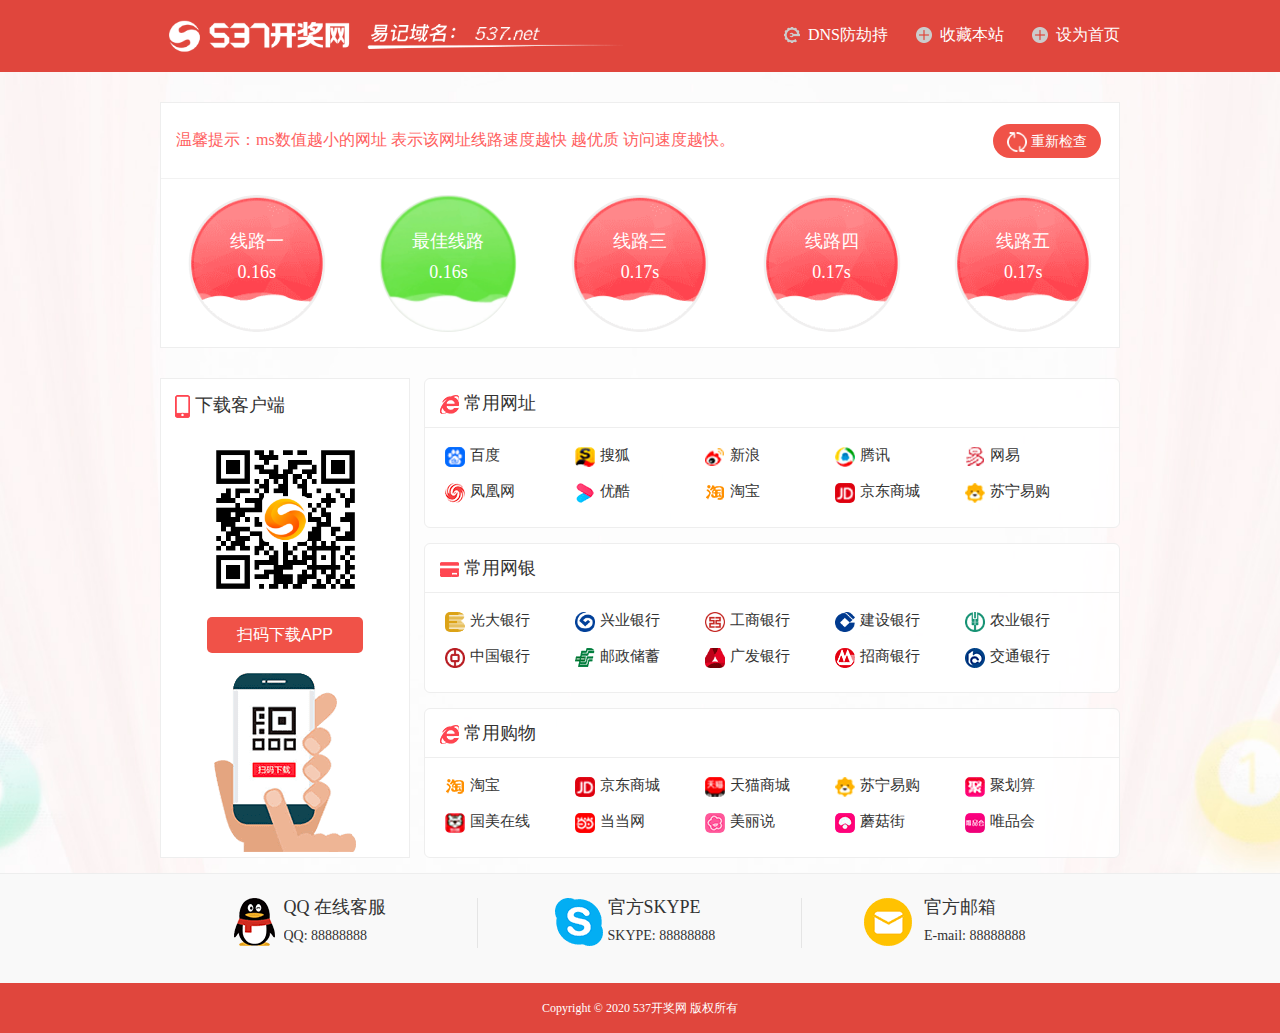
==== mobile.html @ 14968dc1 "change.path" ====
<!DOCTYPE html>
<html lang="en">

<head>
  <meta http-equiv="Content-Type" content="text/html; charset=UTF-8">

  <meta name="viewport" content="width=device-width,initial-scale=1,maximum-scale=1,minimum-scale=1,user-scalable=no">
  <meta http-equiv="X-UA-Compatible" content="ie=edge">
  <link rel="icon" href="./index_files/favicon.ico?v=20190722135623" type="image/x-icon">
  <link rel="shortcut icon" href="./index_files/favicon.ico?v=20190722135623" type="image/x-icon">
  <script src="./index_files/main.js"></script>
  <link rel="stylesheet" href="./index_files/basic.css">
  <link rel="stylesheet" href="./index_files/mobile.css">
  <script async src="https://www.googletagmanager.com/gtag/js?id=UA-175668448-1"></script>
<script>
  window.dataLayer = window.dataLayer || [];
  function gtag(){dataLayer.push(arguments);}
  gtag('js', new Date());

  gtag('config', 'UA-175668448-1');
</script>
</head>

<body screen_capture_injected="true">
  <title>537导航网</title>

  <div class="app">
    <div class="m-header">
      <div class="m-logo" onclick="location.href=&#39;./mobile.html&#39;">
        <img src="./index_files/logo.png" alt="">
      </div>

    </div>
    <div class="body">
      <div class="bitem-box">
        <div class="m-bitem-title">
          <img src="./index_files/line.png" alt="">
          线路入口</div>
        <ul>
          <li class="m-li-item">
            <a href="https://m.5372022.com/" target="_blank">
              <div class="li-icon-text">
                <span>线路一</span></div>
              <div class="li-bottom">
                <span class="speed">0.52秒</span>
                <img src="./index_files/red_right.png" alt="">
              </div>
            </a>
          </li>
          <li class="m-li-item">
            <a href="https://m.5372022.com/" target="_blank">
              <div class="li-icon-text">
                <span>线路二</span></div>
              <div class="li-bottom">
                <span class="speed">0.52秒</span>
                <img src="./index_files/red_right.png" alt="">
              </div>
            </a>
          </li>
          <li>
            <a href="https://m.5372023.com/" target="_blank">
              <div class="li-icon-text">
                <span>线路三</span></div>
              <div class="li-bottom">
                <span class="speed">0.18秒</span>
                <img src="./index_files/red_right.png" alt="">
              </div>
            </a>
          </li>
          <li class="m-li-item">
            <a href="https://m.5372023.com/" target="_blank">
              <div class="li-icon-text">
                <span>线路四</span></div>
              <div class="li-bottom">
                <span class="speed">0.68秒</span>
                <img src="./index_files/red_right.png" alt="">
              </div>
            </a>
          </li>
          <li class="m-li-item">
            <a href="https://m.5372025.com/" target="_blank">
              <div class="li-icon-text">
                <span>线路五</span></div>
              <div class="li-bottom">
                <span class="speed">0.52秒</span>
                <img src="./index_files/red_right.png" alt="">
              </div>
            </a>
          </li>
        </ul>
        <div class="m-bitem-btns">
          <button class="m-reload" onclick="window.location.reload()">
            <img src="./index_files/reload.png" alt="">
            <span>重新检测</span>
          </button>
        </div>
        <div class="bitem-right" onclick="window.location.reload()">
          <div class="icon-text"><img src="./index_files/reload(1).png" alt=""> <span>重新检查</span></div>
        </div>
        <div class="tip-text">
          网址前面加https:// 速度更快 防屏蔽
        </div>
      </div>
      <div class="tab-container">
        <div class="tab-nav active">
          <span class="tab-nav-title" key="1">常用网址</span>
          <div class="tab-content">
            <h3>
              <img src="./index_files/website.png" alt="">
              <span>常用网址</span>
            </h3>
            <div class="tab-item-content">
              <a href="https://www.baidu.com/" class="item" target="“_blank”"><img src="./index_files/baidu@3x.png"
                  alt="百度">
                <span>百度</span> </a><a href="https://www.sohu.com/" class="item" target="“_blank”"><img
                  src="./index_files/shouhu@3x.png" alt="搜狐">
                <span>搜狐</span> </a><a href="https://www.sina.com.cn/" class="item" target="“_blank”"><img
                  src="./index_files/xinlang@3x.png" alt="新浪">
                <span>新浪</span> </a>
              <a href="https://www.qq.com/" class="item" target="“_blank”"><img src="./index_files/tengxun@3x.png"
                  alt="腾讯">
                <span>腾讯</span> </a>
              <a href="https://www.163.com/" class="item" target="“_blank”"><img src="./index_files/wangyi@3x.png"
                  alt="网易">
                <span>网易</span> </a>
              <a href="https://www.ifeng.com/" class="item" target="“_blank”"><img src="./index_files/ifeng-com.png"
                  alt="凤凰网">
                <span>凤凰网</span> </a>
              <a href="https://www.youku.com/" class="item" target="“_blank”"><img src="./index_files/youku@3x.png"
                  alt="优酷视频">
                <span>优酷</span> </a>
              <a href="https://www.taobao.com/" class="item" target="“_blank”"><img src="./index_files/taobao@3x.png"
                  alt="淘宝">
                <span>淘宝</span> </a>
              <a href="http://www.jd.com/" class="item" target="“_blank”"><img src="./index_files/jingdong@3x.png"
                  alt="京东商城">
                <span>京东商城</span> </a>
              <a href="http://www.suning.com/" class="item" target="“_blank”"><img src="./index_files/suning@3x.png"
                  alt="苏宁易购">
                <span>苏宁易购</span> </a>
            </div>
          </div>
        </div>
        <div class="tab-nav">
          <span class="tab-nav-title" key="2">常用网银</span>
          <div class="tab-content">
            <h3>
              <img src="./index_files/bank.png" alt="">
              <span>常用网银</span>
            </h3>
            <div class="tab-item-content">
              <a href="http://http//www.cebbank.com/" class="item" target="“_blank”"><img
                  src="./index_files/CEBB@3x.png" alt="光大银行">
                <span>光大银行</span> </a><a href="http://www.cib.com.cn/" class="item" target="“_blank”"><img
                  src="./index_files/CIB@3x.png" alt="兴业银行">
                <span>兴业银行</span> </a>
              <a href="http://www.icbc.com.cn/" class="item" target="“_blank”"><img src="./index_files/ICBC@3x.png"
                  alt="工商银行">
                <span>工商银行</span> </a>
              <a href="http://www.ccb.com/" class="item" target="“_blank”"><img src="./index_files/CCB@3x.png"
                  alt="建设银行">
                <span>建设银行</span> </a>
              <a href="http://www.abchina.com/" class="item" target="“_blank”"><img src="./index_files/ABC@3x.png"
                  alt="农业银行">
                <span>农业银行</span> </a>
              <a href="http://www.boc.cn/" class="item" target="“_blank”"><img src="./index_files/BOC@3x.png"
                  alt="中国银行">
                <span>中国银行</span> </a>
              <a href="http://www.psbc.com/" class="item" target="“_blank”"><img src="./index_files/PBOC.png"
                  alt="邮政储蓄">
                <span>邮政储蓄</span> </a>
              <a href="http://card.cgbchina.com.cn/" class="item" target="“_blank”"><img src="./index_files/GDB@3x.png"
                  alt="广发银行">
                <span>广发银行</span> </a>
              <a href="https://www.cmbchina.com/" class="item" target="“_blank”"><img src="./index_files/CMB.png"
                  alt="招商银行">
                <span>招商银行</span> </a>
              <a href="http://www.bankcomm.com/" class="item" target="“_blank”"><img src="./index_files/BCM.png"
                  alt="交通银行">
                <span>交通银行</span> </a>
            </div>
          </div>
        </div>
        <div class="tab-nav">
          <span class="tab-nav-title" key="3">常用购物</span>
          <div class="tab-content">
            <h3>
              <img src="./index_files/car.png" alt="">
              <span>常用购物</span>
            </h3>
            <div class="tab-item-content">
              <a href="https://www.taobao.com/" class="item" target="“_blank”"><img src="./index_files/taobao@3x.png"
                  alt="淘宝">
                <span>淘宝</span>
              </a>
              <a href="http://www.jd.com/" class="item" target="“_blank”"><img src="./index_files/jingdong@3x.png"
                  alt="京东商城">
                <span>京东商城</span> </a>
              <a href="https://www.tmall.com/" class="item" target="“_blank”"><img src="./index_files/tianmao@3x.png"
                  alt="天猫商城">
                <span>天猫商城</span> </a>
              <a href="http://www.suning.com/" class="item" target="“_blank”"><img src="./index_files/suning@3x.png"
                  alt="苏宁易购">
                <span>苏宁易购</span> </a>
              <a href="https://ju.taobao.com/" class="item" target="“_blank”"><img src="./index_files/ju-taobao-com.png"
                  alt="聚美优品">
                <span>聚划算</span></a>
              <a href="http://www.gome.com.cn/" class="item" target="“_blank”"><img src="./index_files/guomei@3x.png"
                  alt="国美在线">
                <span>国美在线</span> </a>
              <a href="http://book.dangdang.com/" class="item" target="“_blank”"><img
                  src="./index_files/dangdang@3x.png" alt="当当网">
                <span>当当网</span> </a>
              <a href="http://www.meilishuo.com/" class="item" target="“_blank”"><img
                  src="./index_files/meilishuo-com.png" alt="美丽说">
                <span>美丽说</span> </a><a href="https://www.mogu.com/" class="item" target="“_blank”"><img
                  src="./index_files/mpgu-com.png" alt="蘑菇街">
                <span>蘑菇街</span> </a><a href="https://www.vip.com/" class="item" target="“_blank”"><img
                  src="./index_files/vip-com.png" alt="唯品会">
                <span>唯品会</span> </a>
            </div>
          </div>
        </div>
      </div>
      <div class="href-item-box">
        <div class="href-item-head">
          <img src="./index_files/online_service.png" alt="">
          在线客服</div>
        <div class="item-body">
          <div class="item-it">
            <img src="./index_files/qq@3x.png" alt="QQ 在线客服">
            <div class="right-text">
              <h4>QQ 在线客服</h4>
              <p>QQ: 88888888</p>
            </div>
          </div>
          <div class="item-it">
            <img src="./index_files/skype@3x.png" alt="官方 SKYPE">
            <div class="right-text">
              <h4>官方SKYPE</h4>
              <p>SKYPE: 88888888</p>
            </div>
          </div>
          <div class="item-it">
            <img src="./index_files/qqemail@3x.png" alt="官方邮箱">
            <div class="right-text">
              <h4>官方邮箱</h4>
              <p>E-mail: 88888888</p>
            </div>
          </div>
        </div>
      </div>
    </div>
    <div class="footer">Copyright © 2020 537开奖网 版权所有</div>

  </div>

  <script src="./index_files/jquery.min.js"></script>
  <script src="./index_files/main.js"></script>
  <script src="./index_files/ping.js"></script>
  <script src="./index_files/index.js"></script>
  <script>
    $(".tab-nav .tab-nav-title").click(function (e) {
      $(this).parent('.tab-nav').siblings().removeClass('active')
      $(this).parent('.tab-nav').addClass('active')
    });
    for (let i = 0; i < document.getElementsByTagName('a').length; i++) {
      if (document.getElementsByTagName('a')[i].title === '站长统计') {
        document.getElementsByTagName('a')[i].style.display = 'none'
      }
    }
  </script>

</body>

</html>
---- index_files/basic.css ----
body,
dd,
div,
dl,
dt,
form,
h1,
h2,
h3,
h4,
h5,
h6,
html,
input,
li,
ol,
p,
select,
td,
textarea,
th,
ul {
  margin: 0;
  padding: 0
}

* {
  box-sizing: border-box
}

body,
html {
  min-height: 100%
}

body {
  font-family: "Microsoft YaHei";
  font-size: 14px;
  color: #333
}

h1,
h2,
h3,
h4,
h5,
h6 {
  font-weight: 400
}

ol,
ul {
  list-style: none
}

img {
  border: none;
  vertical-align: middle
}

a {
  text-decoration: none;
  color: #232323
}

table {
  border-collapse: collapse;
  table-layout: fixed
}

input,
textarea {
  outline: 0;
  border: none
}

button {
  outline: 0
}

textarea {
  resize: none;
  overflow: auto
}

.clearfix {
  zoom: 1
}

.clearfix:after {
  content: ".";
  width: 0;
  height: 0;
  visibility: hidden;
  display: block;
  clear: both;
  overflow: hidden
}

.fl {
  float: left
}

.fr {
  float: right
}

.tl {
  text-align: left
}

.tc {
  text-align: center
}

.tr {
  text-align: right
}

.ellipse {
  overflow: hidden;
  text-overflow: ellipsis;
  white-space: nowrap
}

.inline {
  display: inline-block
}
---- index_files/mobile.css ----
body {
  background-image: none
}

body::after {
  position: fixed;
  top: 0;
  left: 0;
  content: '';
  background-image: url(./bg@2x.jpg?v=20190722135623);
  background-position: center;
  background-size: 100vw 100vh;
  background-repeat: no-repeat;
  height: 100vh;
  width: 100vw;
  z-index: -1
}

.header {
  display: none
}

.m-bitem-btns,
.m-bitem-title,
.m-header {
  display: block
}

.m-header {
  height: 50px;
  background: #E0463D;
}

.m-nav-left {
  float: left;
  margin-left: 12px;
}

.m-nav-right {
  float: right;
  margin-right: 12px;
}

.m-nav-iconbtn {
  line-height: 50px;
  overflow: hidden;
}

.m-nav-iconbtn img {
  width: 13px;
  height: 13px;
}

.m-nav-iconbtn span {
  font-size: 13px;
  margin-left: 3px;
  color: #fff;
  font-weight: 500;
  vertical-align: middle;
}

.m-logo {
  margin: 0 auto;
  height: 50px;
  line-height: 50px;
  padding: 0 25px;
  /* width: 85px; */
}

.m-logo img {
  width: 100%;
  /* height: 34px */
}

.m-header>p {
  text-align: center;
  font-size: 15px;
  font-weight: 700;
  color: #0a59bd
}

.app .body {
  /* width: 100%;
  min-width: 320px;
  max-width: 640px; */
  padding: 13px;
}

.banner img {
  width: 100%
}

.bitem-box {
  background-color: rgba(255, 255, 255, .6);
  /* margin: 0 10px; */
  box-shadow: 0 0 7px #ddd;
  border-radius: 6px;
  padding: 10px 5px
}

.bitem-box ul {
  margin-right: 0;
  height: auto;
  overflow: hidden;
  margin-top: 13px;
}

.bitem-box .m-bitem-title {
  color: #333;
  font-size: 14px;
  font-weight: 400;
}

.bitem-box .m-bitem-title img {
  width: 16px;
  margin-left: 12px;
}

.bitem-right {
  display: none
}

.bitem-box ul {
  padding: 0 20px;
}

.bitem-box ul li {
  height: 40px;
  margin-bottom: 10px;
  border: 1px solid rgba(255, 129, 118, 1);
  border-radius: 20px;
}

.bitem-box ul li:last-child {
  margin-bottom: 0;
}

.bitem-box ul li.active {
  background: #EE4D43;
}

/* .bitem-box ul li.m-li-item {
  margin-right: 0;
  margin-left: 1.5%
} */

.bitem-right {
  height: 90px
}

.bitem-box ul li .li-bottom {
  border-radius: 0 0 4px 4px;
  font-weight: 500;
  font-size: 14px;
  line-height: 1;
}

.bitem-box ul li .li-bottom .speed {
  vertical-align: middle;
}

.bitem-box ul li .li-bottom img {
  width: 14px;
  height: 14px;
  margin-left: 5px;
}

.bitem-box ul li a {
  display: flex;
  display: -webkit-flex;
  justify-content: space-between;
  align-items: center;
  padding: 0 25px;
  height: 39px;
  cursor: pointer;
  color: #FF8176;
}

.bitem-box ul li.active a {
  color: #fff;
}

.bitem-box ul li .li-icon-text {
  text-align: center;
  /* padding: 20px 0; */
  float: left;
  border-radius: 5px;
  margin-right: 15px;

}

.m-bitem-btns {
  text-align: center;
  overflow: hidden;
  padding: 20px;
}

.m-bitem-btns button {
  width: 100%;
  height: 40px;
  line-height: 32px;
  font-size: 15px;
  padding: 0;
  margin: 0;
  border: 0;
  border-radius: 20px;
  background-color: #EE4D43;
  color: #fff;

}

.m-bitem-btns button span {
  vertical-align: middle;
}

.m-bitem-btns button img {
  width: 17.5px;
  margin-right: 6px;
}

.tip-text {
  color: #333;
  font-size: 13px;
  text-align: center;
  margin-bottom: 10px;
}

.tab-container {
  height: 57px;
  display: flex;
  justify-content: center;
  position: relative;
}

.tab-container .tab-nav .tab-nav-title {
  width: 100px;
  display: block;
  text-align: center;
  border-right: 1px solid #989898;
  margin: 25px 0 16px 0;
  font-size: 14px;
  color: #989898;
  font-weight: 400;
}

.tab-container .tab-nav:last-child .tab-nav-title {
  border-right: 0;
}

.tab-container .tab-nav .tab-content {
  position: absolute;
  height: 255px;
  left: 0;
  width: 100%;
  background: #fff;
  box-shadow: 0 0 7px #ddd;
  border-radius: 6px;
}

.tab-content h3 {
  padding: 13.5px;
  font-size: 14px;
  color: #333;
}

.tab-content h3 img {
  width: 15px;
}

.tab-content h3 span {
  vertical-align: middle;
}

.tab-item-content {
  display: flex;
  flex-wrap: wrap;
}

.tab-item-content a {
  width: 25%;
  display: block;
  float: left;
  text-align: center;
  font-size: 14px;
  color: #333;
  margin-bottom: 30px;
}

.tab-item-content a img {
  display: block;
  margin: 0 auto;
  width: 21px;
  height: 21px;
  margin-bottom: 5px;
  border-radius: 5px;
}

.tab-content {
  display: none;
}

.tab-container .tab-nav.active .tab-content {
  display: block;
}

.tab-container .tab-nav.active .tab-nav-title {
  color: #333;
  font-weight: bold;
}

.href-item-box {
  background: #fff;
  box-shadow: 0 0 7px #ddd;
  border-radius: 6px;
  margin-top: 280px;
}

.href-item-head {
  padding: 12.5px;
  color: #333;
  font-size: 14px;
}

.href-item-head img {
  width: 16px;
}

.item-body {
  padding: 25px;
}

.item-body .item-it {
  width: 100%;
  margin-bottom: 25px;
  display: flex;
  align-items: center;
}

.item-body .item-it:last-child {
  margin-bottom: 0;
}

.item-body .item-it img {
  width: 40px;
  height: 40px;
  border-radius: 5px;
}

.hijack img {
  width: 100%;
  min-width: 100%;
  max-width: 100%;
  display: block
}

.item-body .item-it .right-text {
  margin-left: 23px;
  color: #333;
  font-size: 14px;
}

.footer {
  font-size: 12px;
  text-align: center;
  padding-top: 5px;
  padding-bottom: 68px;
}

.download-container {
  position: fixed;
  bottom: 0;
  width: 100%;
  background: rgba(0, 0, 0, .7);
  height: 50px;
  display: flex;
  align-items: center;
  padding: 0 10px;
}

.download-container .logo {
  width: 39px;
  height: 39px;
  border-radius: 10px;
}

.download-container span {
  font-size: 14px;
  color: #fff;
  margin-left: 5px;
}

.download-container .m-fanjiec {
  position: absolute;
  right: 10px;
  height: 30px;
  /* width: 95px; */
  border: 0;
  background: #E0463D;
  border-radius: 5px;
  color: #fff;
  font-size: 12px;
}

.download-container .m-fanjiec img {
  width: 16px;
}

.download-container .m-fanjiec span {
  vertical-align: middle;
}
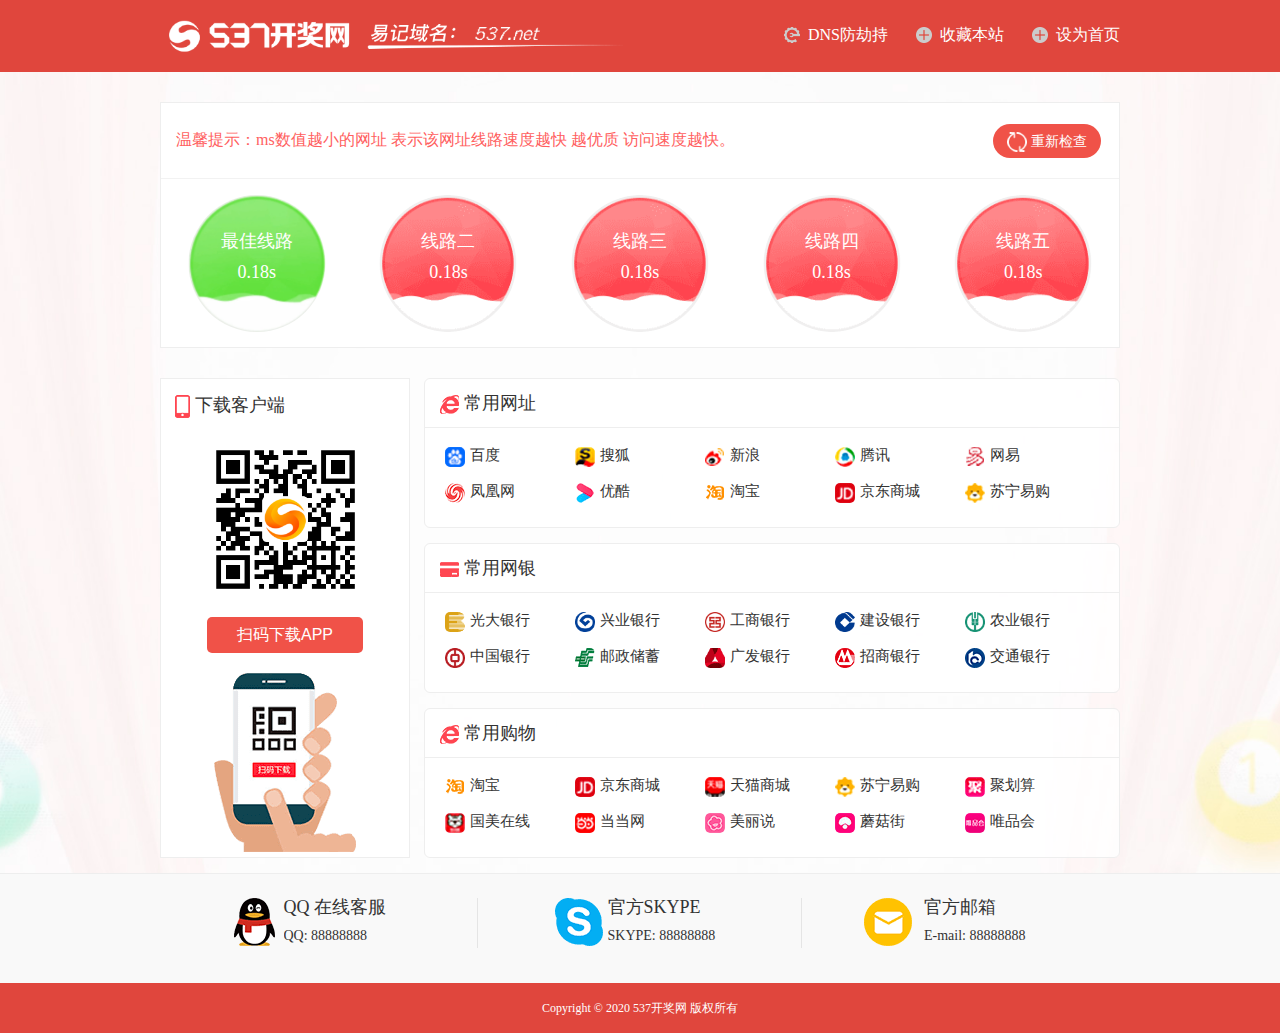
==== commit 401039bb: "Update mobile.html" ====
--- a/mobile.html
+++ b/mobile.html
@@ -38,7 +38,7 @@
           线路入口</div>
         <ul>
           <li class="m-li-item">
-            <a href="https://m.5372022.com/" target="_blank">
+            <a href="https://www.5372021.com/" target="_blank">
               <div class="li-icon-text">
                 <span>线路一</span></div>
               <div class="li-bottom">
@@ -48,7 +48,7 @@
             </a>
           </li>
           <li class="m-li-item">
-            <a href="https://m.5372022.com/" target="_blank">
+            <a href="https://www.5372021.com/" target="_blank">
               <div class="li-icon-text">
                 <span>线路二</span></div>
               <div class="li-bottom">
@@ -58,7 +58,7 @@
             </a>
           </li>
           <li>
-            <a href="https://m.5372023.com/" target="_blank">
+            <a href="https://www.5372010.com/" target="_blank">
               <div class="li-icon-text">
                 <span>线路三</span></div>
               <div class="li-bottom">
@@ -68,7 +68,7 @@
             </a>
           </li>
           <li class="m-li-item">
-            <a href="https://m.5372023.com/" target="_blank">
+            <a href="https://www.5372010.com/" target="_blank">
               <div class="li-icon-text">
                 <span>线路四</span></div>
               <div class="li-bottom">
@@ -78,7 +78,7 @@
             </a>
           </li>
           <li class="m-li-item">
-            <a href="https://m.5372025.com/" target="_blank">
+            <a href="https://www.5372030.com/" target="_blank">
               <div class="li-icon-text">
                 <span>线路五</span></div>
               <div class="li-bottom">
@@ -273,4 +273,4 @@
 
 </body>
 
-</html>+</html>
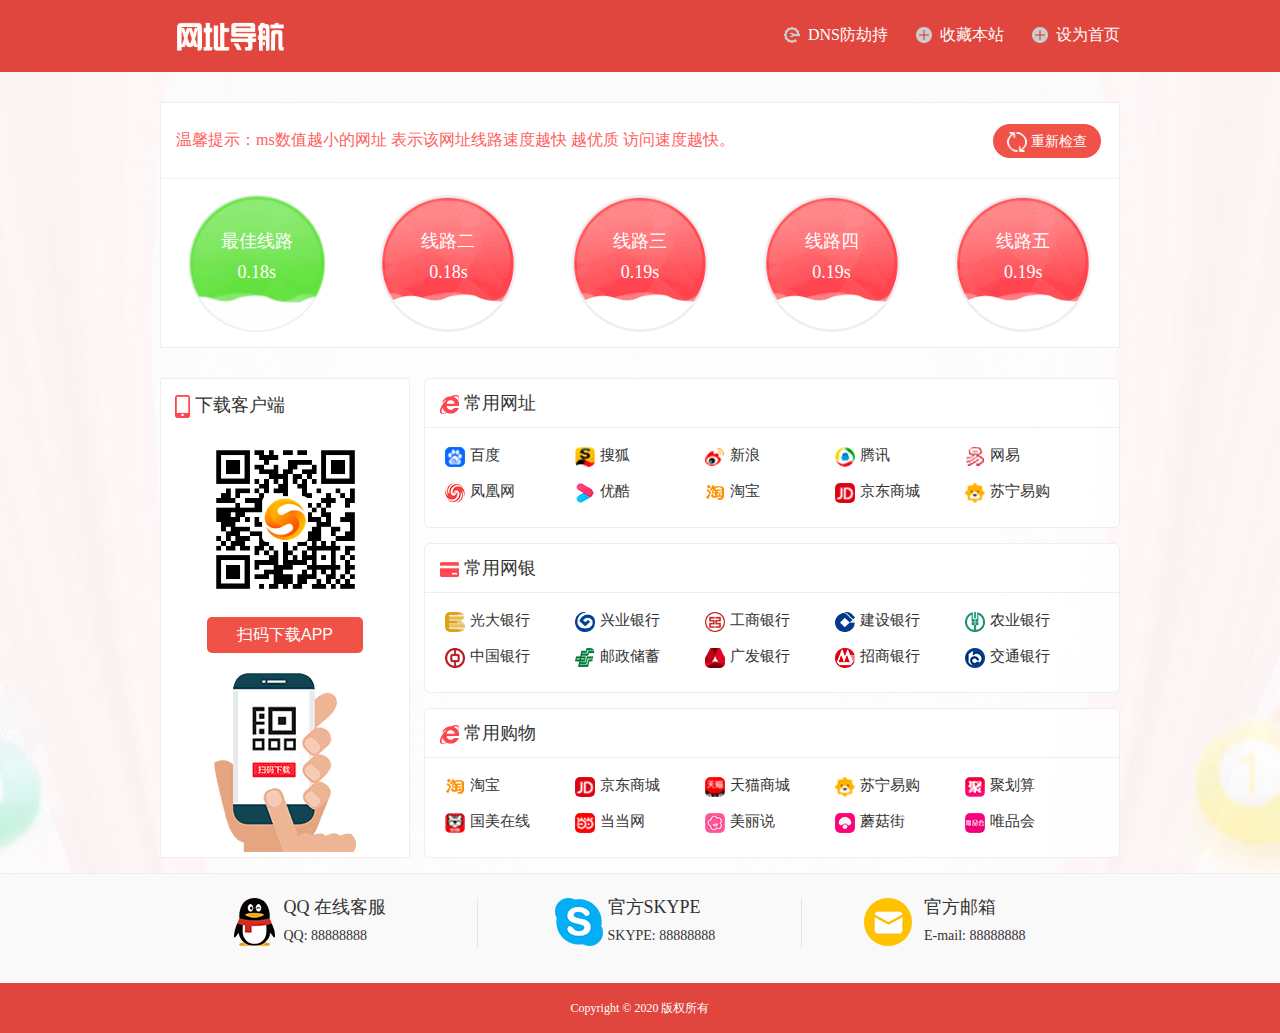
==== commit d9f6f0b0: "mobile" ====
--- a/mobile.html
+++ b/mobile.html
@@ -22,12 +22,12 @@
 </head>
 
 <body screen_capture_injected="true">
-  <title>537导航网</title>
+  <title>导航网</title>
 
   <div class="app">
     <div class="m-header">
       <div class="m-logo" onclick="location.href=&#39;./mobile.html&#39;">
-        <img src="./index_files/logo.png" alt="">
+        <img src="./index_files/logo@3x.png" alt="">
       </div>
 
     </div>
@@ -38,7 +38,7 @@
           线路入口</div>
         <ul>
           <li class="m-li-item">
-            <a href="https://www.5372021.com/" target="_blank">
+            <a href="https://k1.5372100.com/" target="_blank">
               <div class="li-icon-text">
                 <span>线路一</span></div>
               <div class="li-bottom">
@@ -48,7 +48,7 @@
             </a>
           </li>
           <li class="m-li-item">
-            <a href="https://www.5372021.com/" target="_blank">
+            <a href="https://k1.5372200.com/" target="_blank">
               <div class="li-icon-text">
                 <span>线路二</span></div>
               <div class="li-bottom">
@@ -58,7 +58,7 @@
             </a>
           </li>
           <li>
-            <a href="https://www.5372010.com/" target="_blank">
+            <a href="https://k1.5372300.com/" target="_blank">
               <div class="li-icon-text">
                 <span>线路三</span></div>
               <div class="li-bottom">
@@ -68,7 +68,7 @@
             </a>
           </li>
           <li class="m-li-item">
-            <a href="https://www.5372010.com/" target="_blank">
+            <a href="https://k1.5372400.com/" target="_blank">
               <div class="li-icon-text">
                 <span>线路四</span></div>
               <div class="li-bottom">
@@ -78,7 +78,7 @@
             </a>
           </li>
           <li class="m-li-item">
-            <a href="https://www.5372030.com/" target="_blank">
+            <a href="https://k1.5372500.com/" target="_blank">
               <div class="li-icon-text">
                 <span>线路五</span></div>
               <div class="li-bottom">
@@ -251,7 +251,7 @@
         </div>
       </div>
     </div>
-    <div class="footer">Copyright © 2020 537开奖网 版权所有</div>
+    <div class="footer">Copyright © 2020 开奖网 版权所有</div>
 
   </div>
 
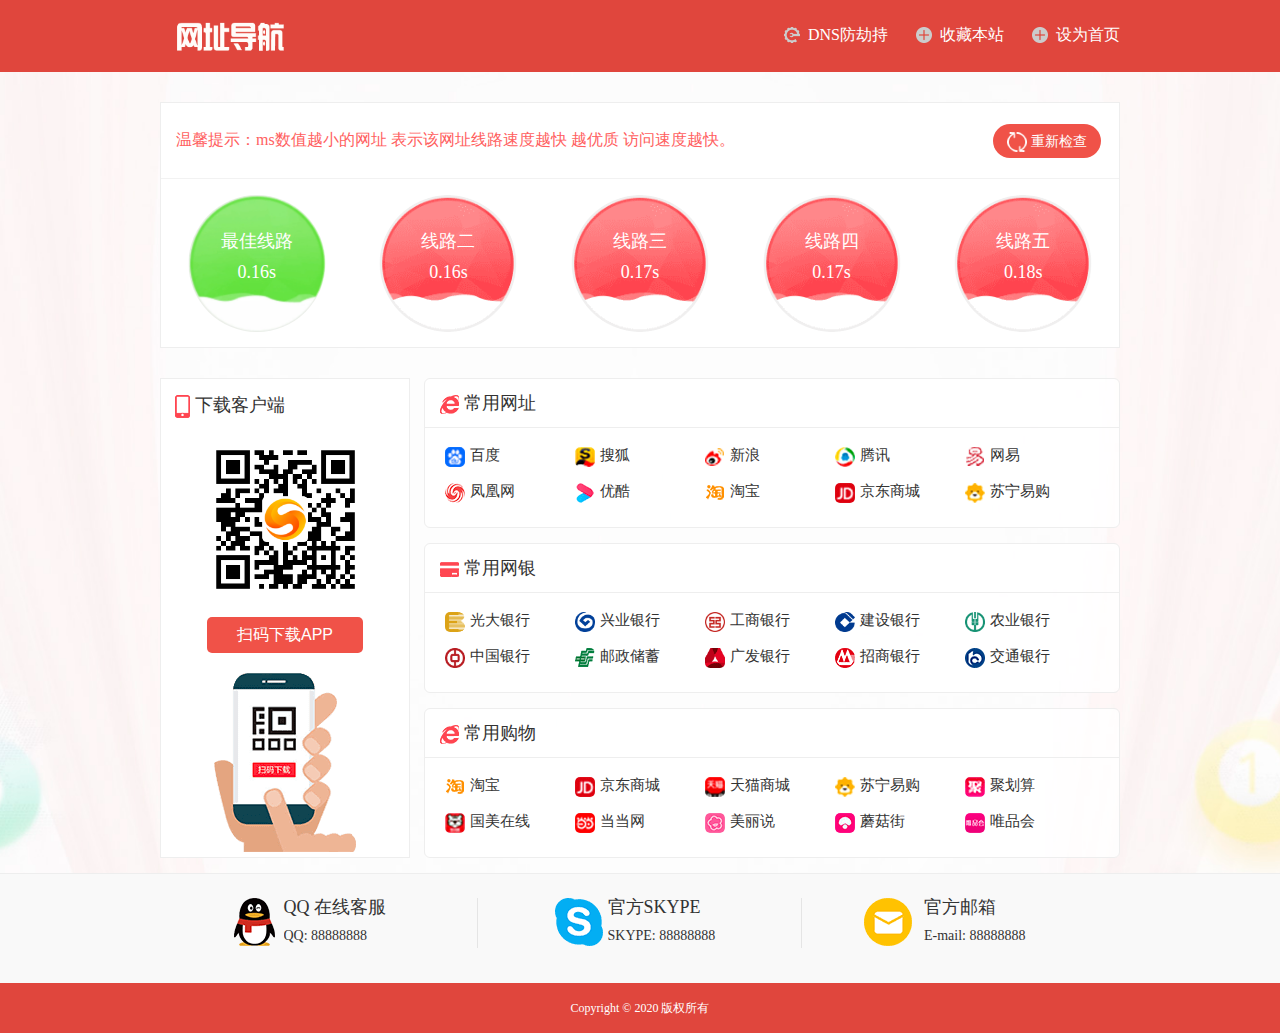
==== commit 1dde9d00: "update" ====
--- a/mobile.html
+++ b/mobile.html
@@ -251,7 +251,7 @@
         </div>
       </div>
     </div>
-    <div class="footer">Copyright © 2020 开奖网 版权所有</div>
+    <div class="footer">Copyright © 2020 版权所有</div>
 
   </div>
 
